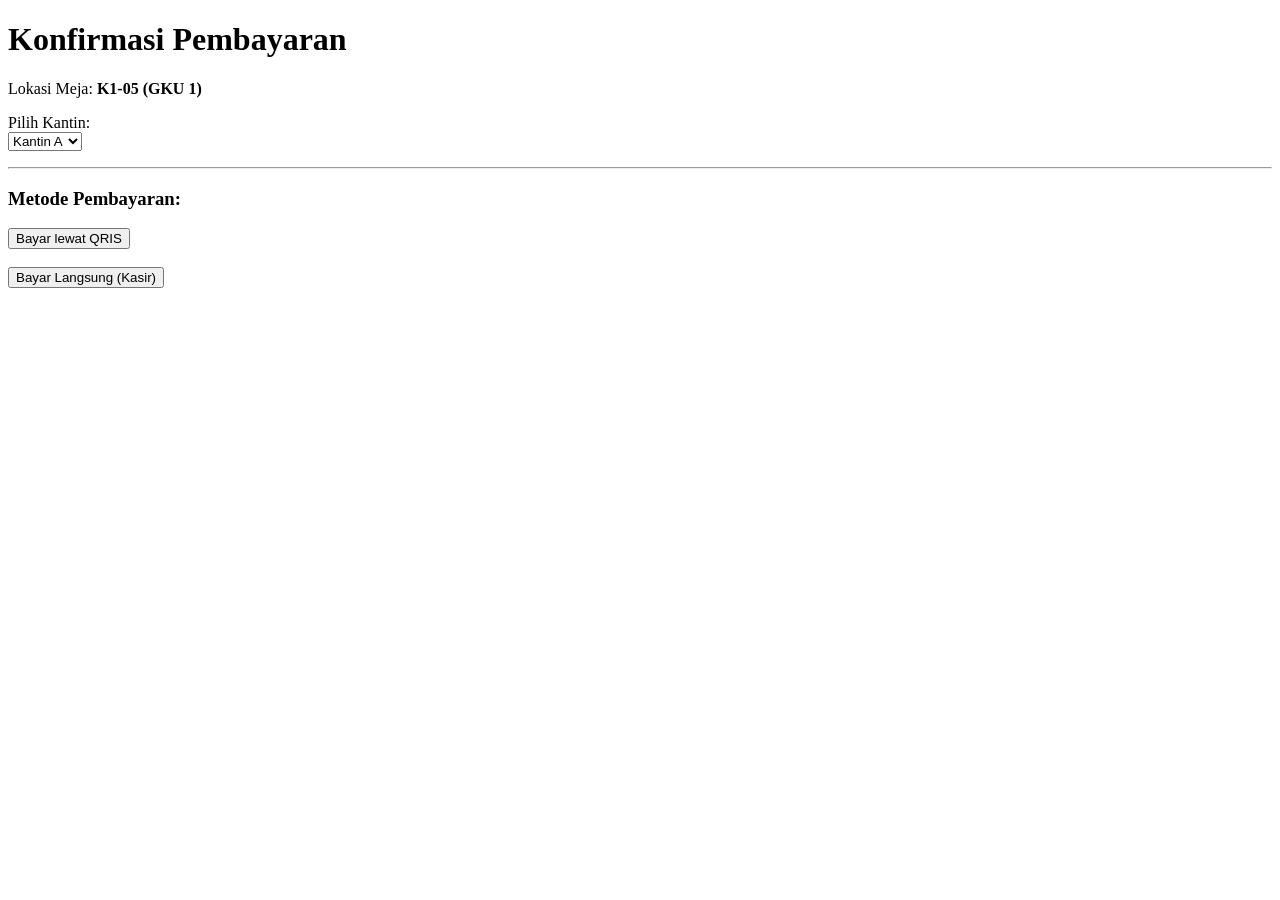
==== index.html @ cdce0821 "pembayaran html without qris pict" ====
<!DOCTYPE html>
<html>
<head>
    <title>Pembayaran Kantin - Meja K1-05</title>
</head>
<body>

    <h1>Konfirmasi Pembayaran</h1>
    <p>Lokasi Meja: <b>K1-05 (GKU 1)</b></p>
    
    <p>
        <label for="kantin">Pilih Kantin:</label><br>
        <select id="kantin">
            <option value="Kantin A">Kantin A</option>
            <option value="Kantin B">Kantin B</option>
            <option value="Kantin C">Kantin C</option>
        </select>
    </p>

    <hr>

    <h3>Metode Pembayaran:</h3>
    
    <button onclick="showQRIS()">Bayar lewat QRIS</button>
    <br><br>
    <button onclick="payDirect()">Bayar Langsung (Kasir)</button>

    <div id="qris-container" style="display:none; margin-top: 20px;">
        <p>Silakan Scan QRIS berikut:</p>
        <img src="qris.jpg" alt="QRIS Payment" width="200">
        <br><br>
        <button onclick="toDashboard()">Saya Sudah Bayar</button>
    </div>

    <script>
        function showQRIS() {
            document.getElementById('qris-container').style.display = 'block';
        }

        function payDirect() {
            const kantin = document.getElementById('kantin').value;
            alert("Silakan menuju kasir " + kantin + " untuk pembayaran tunai.");
            toDashboard();
        }

        function toDashboard() {
            const kantin = document.getElementById('kantin').value;
            console.log("Data dikirim: Meja K1-05 di " + kantin);
            window.location.href = "dashboard.html";
        }
    </script>

</body>
</html>
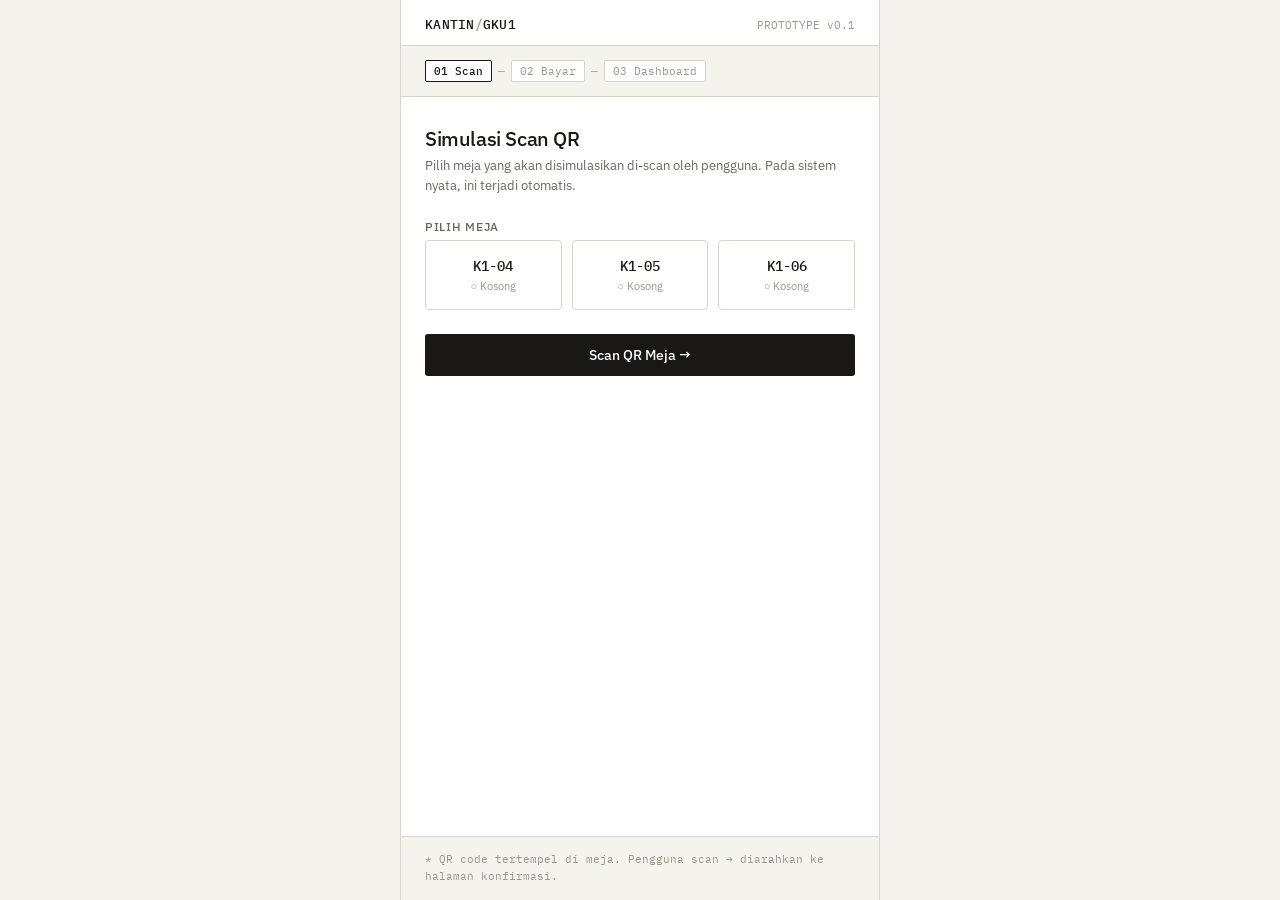
==== commit 796d8d85: "claude tolong buatin web anu apa" ====
--- a/index.html
+++ b/index.html
@@ -1,54 +1,756 @@
 <!DOCTYPE html>
-<html>
+<html lang="id">
 <head>
-    <title>Pembayaran Kantin - Meja K1-05</title>
+    <meta charset="UTF-8">
+    <meta name="viewport" content="width=device-width, initial-scale=1.0">
+    <title>Kantin GKU 1 — Prototype</title>
+    <style>
+        @import url('https://fonts.googleapis.com/css2?family=IBM+Plex+Mono:wght@400;500&family=IBM+Plex+Sans:wght@300;400;500&display=swap');
+
+        *, *::before, *::after { box-sizing: border-box; margin: 0; padding: 0; }
+
+        :root {
+            --bg: #F5F3EE;
+            --surface: #FFFFFF;
+            --border: #D9D5CC;
+            --border-dark: #B0AB9E;
+            --text-primary: #1A1814;
+            --text-secondary: #6B6560;
+            --text-muted: #9B958D;
+            --accent: #1A1814;
+            --green: #1D6A3A;
+            --green-bg: #E8F5EE;
+            --red: #8B1A1A;
+            --red-bg: #F5E8E8;
+            --blue: #1A3A6A;
+            --blue-bg: #E8EEFF;
+            --mono: 'IBM Plex Mono', monospace;
+            --sans: 'IBM Plex Sans', sans-serif;
+        }
+
+        body {
+            font-family: var(--sans);
+            background: var(--bg);
+            color: var(--text-primary);
+            min-height: 100vh;
+            padding: 0;
+        }
+
+        /* ── Layout ── */
+        .shell {
+            max-width: 480px;
+            margin: 0 auto;
+            min-height: 100vh;
+            background: var(--surface);
+            border-left: 1px solid var(--border);
+            border-right: 1px solid var(--border);
+            display: flex;
+            flex-direction: column;
+        }
+
+        /* ── Top bar ── */
+        .topbar {
+            padding: 16px 24px 12px;
+            border-bottom: 1px solid var(--border);
+            display: flex;
+            align-items: center;
+            justify-content: space-between;
+            position: sticky;
+            top: 0;
+            background: var(--surface);
+            z-index: 10;
+        }
+        .topbar-brand {
+            font-family: var(--mono);
+            font-size: 13px;
+            font-weight: 500;
+            letter-spacing: 0.02em;
+            color: var(--text-primary);
+        }
+        .topbar-brand span {
+            color: var(--text-muted);
+        }
+
+        /* ── Stepper ── */
+        .stepper {
+            display: flex;
+            align-items: center;
+            gap: 6px;
+            padding: 14px 24px;
+            border-bottom: 1px solid var(--border);
+            background: var(--bg);
+        }
+        .step {
+            font-family: var(--mono);
+            font-size: 11px;
+            color: var(--text-muted);
+            padding: 3px 8px;
+            border: 1px solid var(--border);
+            border-radius: 2px;
+            white-space: nowrap;
+            background: var(--surface);
+        }
+        .step.active {
+            color: var(--text-primary);
+            border-color: var(--text-primary);
+            font-weight: 500;
+        }
+        .step.done {
+            color: var(--green);
+            border-color: var(--green);
+        }
+        .step-sep {
+            font-family: var(--mono);
+            font-size: 11px;
+            color: var(--border-dark);
+        }
+
+        /* ── Page ── */
+        .page { display: none; flex: 1; }
+        .page.active { display: flex; flex-direction: column; }
+
+        .page-content {
+            padding: 28px 24px;
+            flex: 1;
+        }
+
+        .page-title {
+            font-weight: 500;
+            font-size: 20px;
+            letter-spacing: -0.02em;
+            margin-bottom: 4px;
+        }
+        .page-sub {
+            font-size: 13px;
+            color: var(--text-secondary);
+            margin-bottom: 24px;
+            line-height: 1.5;
+        }
+
+        /* ── Info strip ── */
+        .info-strip {
+            background: var(--bg);
+            border: 1px solid var(--border);
+            border-radius: 4px;
+            padding: 12px 14px;
+            margin-bottom: 20px;
+            display: flex;
+            align-items: center;
+            gap: 10px;
+        }
+        .info-strip-label {
+            font-family: var(--mono);
+            font-size: 11px;
+            color: var(--text-muted);
+            text-transform: uppercase;
+            letter-spacing: 0.08em;
+        }
+        .info-strip-value {
+            font-family: var(--mono);
+            font-size: 13px;
+            font-weight: 500;
+            color: var(--text-primary);
+        }
+
+        /* ── Form fields ── */
+        .field-group { margin-bottom: 20px; }
+        .field-label {
+            display: block;
+            font-size: 12px;
+            font-weight: 500;
+            color: var(--text-secondary);
+            letter-spacing: 0.06em;
+            text-transform: uppercase;
+            margin-bottom: 6px;
+        }
+        select {
+            width: 100%;
+            padding: 10px 12px;
+            font-family: var(--sans);
+            font-size: 14px;
+            color: var(--text-primary);
+            background: var(--surface);
+            border: 1px solid var(--border);
+            border-radius: 3px;
+            appearance: none;
+            -webkit-appearance: none;
+            background-image: url("data:image/svg+xml,%3Csvg width='10' height='6' viewBox='0 0 10 6' fill='none' xmlns='http://www.w3.org/2000/svg'%3E%3Cpath d='M1 1L5 5L9 1' stroke='%239B958D' stroke-width='1.5' stroke-linecap='round'/%3E%3C/svg%3E");
+            background-repeat: no-repeat;
+            background-position: right 12px center;
+            cursor: pointer;
+            transition: border-color 0.15s;
+        }
+        select:focus { outline: none; border-color: var(--text-primary); }
+
+        /* ── Section divider ── */
+        .section-divider {
+            display: flex;
+            align-items: center;
+            gap: 10px;
+            margin: 24px 0 20px;
+        }
+        .section-divider-line { flex: 1; height: 1px; background: var(--border); }
+        .section-divider-label {
+            font-family: var(--mono);
+            font-size: 11px;
+            color: var(--text-muted);
+            letter-spacing: 0.06em;
+        }
+
+        /* ── Buttons ── */
+        .btn {
+            display: inline-flex;
+            align-items: center;
+            gap: 8px;
+            padding: 11px 18px;
+            font-family: var(--sans);
+            font-size: 14px;
+            font-weight: 500;
+            border-radius: 3px;
+            cursor: pointer;
+            transition: all 0.12s;
+            border: 1px solid transparent;
+            text-decoration: none;
+        }
+        .btn-primary {
+            background: var(--text-primary);
+            color: #FFFFFF;
+            width: 100%;
+            justify-content: center;
+        }
+        .btn-primary:hover { background: #333; }
+        .btn-primary:active { transform: scale(0.99); }
+
+        .btn-outline {
+            background: transparent;
+            color: var(--text-primary);
+            border-color: var(--border);
+            width: 100%;
+            justify-content: center;
+        }
+        .btn-outline:hover { border-color: var(--text-primary); background: var(--bg); }
+
+        .btn-ghost {
+            background: transparent;
+            color: var(--text-secondary);
+            border: none;
+            padding: 8px 0;
+            font-size: 13px;
+        }
+        .btn-ghost:hover { color: var(--text-primary); }
+
+        .btn-group { display: flex; flex-direction: column; gap: 10px; }
+
+        /* ── QRIS block ── */
+        .qris-block {
+            border: 1px solid var(--border);
+            border-radius: 4px;
+            overflow: hidden;
+            margin-top: 20px;
+            animation: slideDown 0.2s ease;
+        }
+        @keyframes slideDown {
+            from { opacity: 0; transform: translateY(-8px); }
+            to   { opacity: 1; transform: translateY(0); }
+        }
+        .qris-header {
+            background: var(--bg);
+            padding: 10px 14px;
+            border-bottom: 1px solid var(--border);
+            font-family: var(--mono);
+            font-size: 11px;
+            color: var(--text-muted);
+            letter-spacing: 0.06em;
+            text-transform: uppercase;
+        }
+        .qris-body { padding: 20px; text-align: center; }
+        .qris-img {
+            width: 160px;
+            height: 160px;
+            background: var(--bg);
+            border: 1px solid var(--border);
+            border-radius: 4px;
+            margin: 0 auto 16px;
+            display: flex;
+            align-items: center;
+            justify-content: center;
+        }
+        .qris-img svg { opacity: 0.25; }
+        .qris-note {
+            font-size: 12px;
+            color: var(--text-muted);
+            margin-bottom: 16px;
+            line-height: 1.5;
+        }
+
+        /* ── Dashboard ── */
+        .stat-row {
+            display: grid;
+            grid-template-columns: 1fr 1fr;
+            gap: 10px;
+            margin-bottom: 24px;
+        }
+        .stat-box {
+            background: var(--bg);
+            border: 1px solid var(--border);
+            border-radius: 4px;
+            padding: 14px 16px;
+        }
+        .stat-box-label {
+            font-family: var(--mono);
+            font-size: 11px;
+            color: var(--text-muted);
+            letter-spacing: 0.06em;
+            text-transform: uppercase;
+            margin-bottom: 6px;
+        }
+        .stat-box-value {
+            font-family: var(--mono);
+            font-size: 26px;
+            font-weight: 500;
+            color: var(--text-primary);
+            line-height: 1;
+        }
+        .stat-box-value small {
+            font-size: 14px;
+            color: var(--text-muted);
+            font-weight: 400;
+        }
+
+        /* ── Table ── */
+        .meja-table {
+            width: 100%;
+            border: 1px solid var(--border);
+            border-radius: 4px;
+            border-collapse: separate;
+            border-spacing: 0;
+            overflow: hidden;
+            font-size: 13px;
+        }
+        .meja-table th {
+            background: var(--bg);
+            padding: 9px 12px;
+            text-align: left;
+            font-family: var(--mono);
+            font-size: 11px;
+            color: var(--text-muted);
+            letter-spacing: 0.05em;
+            text-transform: uppercase;
+            border-bottom: 1px solid var(--border);
+            font-weight: 500;
+        }
+        .meja-table td {
+            padding: 12px 12px;
+            border-bottom: 1px solid var(--border);
+            color: var(--text-primary);
+            vertical-align: middle;
+        }
+        .meja-table tr:last-child td { border-bottom: none; }
+        .meja-table tr.row-terisi { background: #FFFAF8; }
+
+        .badge {
+            display: inline-flex;
+            align-items: center;
+            gap: 5px;
+            font-family: var(--mono);
+            font-size: 11px;
+            font-weight: 500;
+            padding: 3px 8px;
+            border-radius: 2px;
+            letter-spacing: 0.04em;
+        }
+        .badge::before {
+            content: '';
+            width: 5px;
+            height: 5px;
+            border-radius: 50%;
+        }
+        .badge-terisi { background: var(--red-bg); color: var(--red); }
+        .badge-terisi::before { background: var(--red); }
+        .badge-kosong { background: var(--green-bg); color: var(--green); }
+        .badge-kosong::before { background: var(--green); }
+
+        .btn-selesai {
+            font-family: var(--mono);
+            font-size: 11px;
+            padding: 5px 10px;
+            background: transparent;
+            border: 1px solid var(--border);
+            border-radius: 2px;
+            cursor: pointer;
+            color: var(--text-secondary);
+            transition: all 0.12s;
+        }
+        .btn-selesai:hover { border-color: var(--text-primary); color: var(--text-primary); }
+
+        /* ── Toast ── */
+        .toast {
+            position: fixed;
+            bottom: 24px;
+            left: 50%;
+            transform: translateX(-50%) translateY(80px);
+            background: var(--text-primary);
+            color: #FFF;
+            font-size: 13px;
+            padding: 11px 18px;
+            border-radius: 4px;
+            white-space: nowrap;
+            transition: transform 0.25s cubic-bezier(0.34, 1.56, 0.64, 1);
+            z-index: 100;
+            max-width: 90vw;
+            white-space: normal;
+            text-align: center;
+        }
+        .toast.show { transform: translateX(-50%) translateY(0); }
+
+        /* ── Note footer ── */
+        .note-footer {
+            padding: 14px 24px;
+            border-top: 1px solid var(--border);
+            background: var(--bg);
+        }
+        .note-footer p {
+            font-size: 11px;
+            color: var(--text-muted);
+            line-height: 1.6;
+            font-family: var(--mono);
+        }
+
+        /* ── Scan page ── */
+        .meja-grid {
+            display: grid;
+            grid-template-columns: repeat(3, 1fr);
+            gap: 10px;
+            margin-bottom: 24px;
+        }
+        .meja-card {
+            border: 1px solid var(--border);
+            border-radius: 4px;
+            padding: 16px 12px;
+            text-align: center;
+            cursor: pointer;
+            transition: all 0.12s;
+            background: var(--surface);
+        }
+        .meja-card:hover { border-color: var(--text-primary); background: var(--bg); }
+        .meja-card.selected { border-color: var(--text-primary); border-width: 2px; background: var(--bg); }
+        .meja-card-id {
+            font-family: var(--mono);
+            font-size: 14px;
+            font-weight: 500;
+            color: var(--text-primary);
+            margin-bottom: 4px;
+        }
+        .meja-card-status {
+            font-size: 11px;
+            color: var(--text-muted);
+        }
+        .meja-card.occupied { background: #FFF8F8; border-color: #E8C8C8; }
+        .meja-card.occupied .meja-card-status { color: var(--red); }
+    </style>
 </head>
 <body>
 
-    <h1>Konfirmasi Pembayaran</h1>
-    <p>Lokasi Meja: <b>K1-05 (GKU 1)</b></p>
-    
-    <p>
-        <label for="kantin">Pilih Kantin:</label><br>
-        <select id="kantin">
-            <option value="Kantin A">Kantin A</option>
-            <option value="Kantin B">Kantin B</option>
-            <option value="Kantin C">Kantin C</option>
-        </select>
-    </p>
-
-    <hr>
-
-    <h3>Metode Pembayaran:</h3>
-    
-    <button onclick="showQRIS()">Bayar lewat QRIS</button>
-    <br><br>
-    <button onclick="payDirect()">Bayar Langsung (Kasir)</button>
-
-    <div id="qris-container" style="display:none; margin-top: 20px;">
-        <p>Silakan Scan QRIS berikut:</p>
-        <img src="qris.jpg" alt="QRIS Payment" width="200">
-        <br><br>
-        <button onclick="toDashboard()">Saya Sudah Bayar</button>
+<div class="shell">
+
+    <!-- Top Bar -->
+    <div class="topbar">
+        <div class="topbar-brand">KANTIN<span>/</span>GKU1</div>
+        <div style="font-family:var(--mono);font-size:11px;color:var(--text-muted);">PROTOTYPE v0.1</div>
     </div>
 
-    <script>
-        function showQRIS() {
-            document.getElementById('qris-container').style.display = 'block';
-        }
-
-        function payDirect() {
-            const kantin = document.getElementById('kantin').value;
-            alert("Silakan menuju kasir " + kantin + " untuk pembayaran tunai.");
-            toDashboard();
-        }
-
-        function toDashboard() {
-            const kantin = document.getElementById('kantin').value;
-            console.log("Data dikirim: Meja K1-05 di " + kantin);
-            window.location.href = "dashboard.html";
-        }
-    </script>
+    <!-- Stepper -->
+    <div class="stepper" id="stepper">
+        <span class="step active" id="step-1">01 Scan</span>
+        <span class="step-sep">—</span>
+        <span class="step" id="step-2">02 Bayar</span>
+        <span class="step-sep">—</span>
+        <span class="step" id="step-3">03 Dashboard</span>
+    </div>
+
+    <!-- ══════════════ PAGE 1: SCAN ══════════════ -->
+    <div class="page active" id="pg-scan">
+        <div class="page-content">
+            <div class="page-title">Simulasi Scan QR</div>
+            <div class="page-sub">Pilih meja yang akan disimulasikan di-scan oleh pengguna. Pada sistem nyata, ini terjadi otomatis.</div>
+
+            <label class="field-label">Pilih meja</label>
+            <div class="meja-grid" id="meja-grid"></div>
+
+            <div class="info-strip" id="scan-info" style="display:none;">
+                <div>
+                    <div class="info-strip-label">Meja dipilih</div>
+                    <div class="info-strip-value" id="scan-meja-label">—</div>
+                </div>
+            </div>
+
+            <div class="btn-group">
+                <button class="btn btn-primary" onclick="doScan()" id="btn-scan" disabled>
+                    Scan QR Meja →
+                </button>
+            </div>
+        </div>
+        <div class="note-footer">
+            <p>* QR code tertempel di meja. Pengguna scan → diarahkan ke halaman konfirmasi.</p>
+        </div>
+    </div>
+
+    <!-- ══════════════ PAGE 2: KONFIRMASI ══════════════ -->
+    <div class="page" id="pg-konfirmasi">
+        <div class="page-content">
+            <div class="page-title">Konfirmasi Pembayaran</div>
+            <div class="page-sub">Pilih kantin tujuan dan metode pembayaran.</div>
+
+            <div class="info-strip">
+                <div>
+                    <div class="info-strip-label">Lokasi Meja</div>
+                    <div class="info-strip-value" id="label-meja">K1-05 (GKU 1)</div>
+                </div>
+            </div>
+
+            <div class="field-group">
+                <label class="field-label" for="kantin">Pilih kantin</label>
+                <select id="kantin">
+                    <option value="Kantin A">Kantin A</option>
+                    <option value="Kantin B">Kantin B</option>
+                    <option value="Kantin C">Kantin C</option>
+                </select>
+            </div>
+
+            <div class="section-divider">
+                <div class="section-divider-line"></div>
+                <div class="section-divider-label">Metode Pembayaran</div>
+                <div class="section-divider-line"></div>
+            </div>
+
+            <div class="btn-group">
+                <button class="btn btn-primary" onclick="showQRIS()">Bayar lewat QRIS</button>
+                <button class="btn btn-outline" onclick="payDirect()">Bayar Langsung (Kasir)</button>
+            </div>
+
+            <!-- QRIS Block -->
+            <div class="qris-block" id="qris-container" style="display:none;">
+                <div class="qris-header">QRIS — Scan untuk bayar</div>
+                <div class="qris-body">
+                    <div class="qris-img">
+                        <!-- QR icon placeholder -->
+                        <svg width="64" height="64" viewBox="0 0 64 64" fill="none" xmlns="http://www.w3.org/2000/svg">
+                            <rect x="4" y="4" width="24" height="24" rx="2" stroke="#1A1814" stroke-width="3"/>
+                            <rect x="10" y="10" width="12" height="12" rx="1" fill="#1A1814"/>
+                            <rect x="36" y="4" width="24" height="24" rx="2" stroke="#1A1814" stroke-width="3"/>
+                            <rect x="42" y="10" width="12" height="12" rx="1" fill="#1A1814"/>
+                            <rect x="4" y="36" width="24" height="24" rx="2" stroke="#1A1814" stroke-width="3"/>
+                            <rect x="10" y="42" width="12" height="12" rx="1" fill="#1A1814"/>
+                            <rect x="36" y="36" width="5" height="5" fill="#1A1814"/>
+                            <rect x="43" y="36" width="5" height="5" fill="#1A1814"/>
+                            <rect x="50" y="36" width="5" height="5" fill="#1A1814"/>
+                            <rect x="36" y="43" width="5" height="5" fill="#1A1814"/>
+                            <rect x="50" y="43" width="5" height="5" fill="#1A1814"/>
+                            <rect x="36" y="50" width="5" height="5" fill="#1A1814"/>
+                            <rect x="43" y="50" width="12" height="5" fill="#1A1814"/>
+                        </svg>
+                    </div>
+                    <div class="qris-note">Scan kode QR menggunakan aplikasi dompet digital. Ganti <code>qris.png</code> dengan file asli.</div>
+                    <button class="btn btn-primary" onclick="toDashboard('QRIS')">Saya Sudah Bayar ✓</button>
+                </div>
+            </div>
+
+            <div style="margin-top:20px;">
+                <button class="btn btn-ghost" onclick="goTo('pg-scan', 0)">← Kembali</button>
+            </div>
+        </div>
+    </div>
+
+    <!-- ══════════════ PAGE 3: DASHBOARD ══════════════ -->
+    <div class="page" id="pg-dashboard">
+        <div class="page-content">
+            <div class="page-title">Monitoring Tempat Duduk</div>
+            <div class="page-sub">GKU 1 — Status meja real-time</div>
+
+            <div class="stat-row">
+                <div class="stat-box">
+                    <div class="stat-box-label">Terisi</div>
+                    <div class="stat-box-value" id="stat-terisi">0 <small>/ 3</small></div>
+                </div>
+                <div class="stat-box">
+                    <div class="stat-box-label">Kosong</div>
+                    <div class="stat-box-value" id="stat-kosong">3 <small>/ 3</small></div>
+                </div>
+            </div>
+
+            <table class="meja-table">
+                <thead>
+                    <tr>
+                        <th>Meja</th>
+                        <th>Kantin</th>
+                        <th>Status</th>
+                        <th>Aksi</th>
+                    </tr>
+                </thead>
+                <tbody id="tabel-meja"></tbody>
+            </table>
+        </div>
+
+        <div class="note-footer">
+            <p>* Tombol "Selesai" mensimulasikan geofencing: meja otomatis kosong jika HP terdeteksi &gt;5 menit di luar area.</p>
+            <br>
+            <button class="btn btn-ghost" style="font-size:12px;padding:0;" onclick="goTo('pg-scan', 0)">← Simulasi ulang</button>
+        </div>
+    </div>
+
+</div>
+
+<!-- Toast -->
+<div class="toast" id="toast"></div>
+
+<script>
+    /* ── State (simulasi "database" backend) ── */
+    const state = {
+        meja: {
+            'K1-04': { status: 'KOSONG', kantin: '-' },
+            'K1-05': { status: 'KOSONG', kantin: '-' },
+            'K1-06': { status: 'KOSONG', kantin: '-' }
+        },
+        selectedMeja: null,
+        maxCapacity: 3
+    };
+
+    /* ── Router ── */
+    function goTo(pageId, stepIdx) {
+        document.querySelectorAll('.page').forEach(p => p.classList.remove('active'));
+        document.getElementById(pageId).classList.add('active');
+        updateStepper(stepIdx);
+        window.scrollTo(0, 0);
+    }
+
+    function updateStepper(activeIdx) {
+        ['step-1','step-2','step-3'].forEach((id, i) => {
+            const el = document.getElementById(id);
+            el.className = 'step';
+            if (i < activeIdx) el.classList.add('done');
+            else if (i === activeIdx) el.classList.add('active');
+        });
+    }
+
+    /* ── Page 1: Scan ── */
+    function renderMejaGrid() {
+        const grid = document.getElementById('meja-grid');
+        grid.innerHTML = '';
+        Object.keys(state.meja).forEach(id => {
+            const m = state.meja[id];
+            const card = document.createElement('div');
+            card.className = 'meja-card' + (m.status === 'TERISI' ? ' occupied' : '');
+            card.id = 'card-' + id;
+            card.innerHTML = `
+                <div class="meja-card-id">${id}</div>
+                <div class="meja-card-status">${m.status === 'TERISI' ? '● TERISI' : '○ Kosong'}</div>
+            `;
+            if (m.status === 'KOSONG') {
+                card.onclick = () => selectMeja(id);
+            }
+            grid.appendChild(card);
+        });
+        if (state.selectedMeja) selectMeja(state.selectedMeja, false);
+    }
+
+    function selectMeja(id, update = true) {
+        document.querySelectorAll('.meja-card').forEach(c => c.classList.remove('selected'));
+        const card = document.getElementById('card-' + id);
+        if (card) card.classList.add('selected');
+        state.selectedMeja = id;
+        document.getElementById('scan-info').style.display = 'flex';
+        document.getElementById('scan-meja-label').textContent = id + ' (GKU 1)';
+        document.getElementById('btn-scan').disabled = false;
+    }
+
+    function doScan() {
+        if (!state.selectedMeja) return;
+        document.getElementById('label-meja').textContent = state.selectedMeja + ' (GKU 1)';
+        document.getElementById('qris-container').style.display = 'none';
+        goTo('pg-konfirmasi', 1);
+    }
+
+    /* ── Page 2: Konfirmasi ── */
+    function showQRIS() {
+        const qris = document.getElementById('qris-container');
+        qris.style.display = 'block';
+    }
+
+    function payDirect() {
+        const kantin = document.getElementById('kantin').value;
+        showToast('Silakan menuju kasir ' + kantin + ' untuk pembayaran tunai.');
+        setTimeout(() => toDashboard('Kasir Tunai'), 1200);
+    }
+
+    function toDashboard(method) {
+        const kantin = document.getElementById('kantin').value;
+        const meja = state.selectedMeja;
+
+        /* ── Simulasi POST /konfirmasi_bayar ── */
+        state.meja[meja].status = 'TERISI';
+        state.meja[meja].kantin = kantin;
+
+        renderDashboard();
+        goTo('pg-dashboard', 2);
+        showToast('Pembayaran via ' + method + ' berhasil. Meja ' + meja + ' kini TERISI.');
+    }
+
+    /* ── Page 3: Dashboard ── */
+    function renderDashboard() {
+        const total = Object.keys(state.meja).length;
+        const terisi = Object.values(state.meja).filter(m => m.status === 'TERISI').length;
+        document.getElementById('stat-terisi').innerHTML = terisi + ' <small>/ ' + total + '</small>';
+        document.getElementById('stat-kosong').innerHTML = (total - terisi) + ' <small>/ ' + total + '</small>';
+
+        const tbody = document.getElementById('tabel-meja');
+        tbody.innerHTML = '';
+        Object.keys(state.meja).forEach(id => {
+            const m = state.meja[id];
+            const isTerisi = m.status === 'TERISI';
+            const tr = document.createElement('tr');
+            if (isTerisi) tr.className = 'row-terisi';
+            tr.innerHTML = `
+                <td style="font-family:var(--mono);font-weight:500;">${id}</td>
+                <td style="color:var(--text-secondary);font-size:12px;">${m.kantin}</td>
+                <td>
+                    <span class="badge ${isTerisi ? 'badge-terisi' : 'badge-kosong'}">
+                        ${m.status}
+                    </span>
+                </td>
+                <td>
+                    ${isTerisi
+                        ? `<button class="btn-selesai" onclick="selesaiMeja('${id}')">Selesai</button>`
+                        : '<span style="color:var(--text-muted);font-size:12px;">—</span>'
+                    }
+                </td>
+            `;
+            tbody.appendChild(tr);
+        });
+    }
+
+    function selesaiMeja(id) {
+        /* ── Simulasi geofencing / pembayaran selesai ── */
+        state.meja[id].status = 'KOSONG';
+        state.meja[id].kantin = '-';
+        renderDashboard();
+        renderMejaGrid();
+        showToast('Meja ' + id + ' kini kosong (geofencing aktif).');
+    }
+
+    /* ── Toast ── */
+    let toastTimer;
+    function showToast(msg) {
+        const el = document.getElementById('toast');
+        el.textContent = msg;
+        el.classList.add('show');
+        clearTimeout(toastTimer);
+        toastTimer = setTimeout(() => el.classList.remove('show'), 3000);
+    }
+
+    /* ── Init ── */
+    renderMejaGrid();
+    renderDashboard();
+</script>
 
 </body>
 </html>
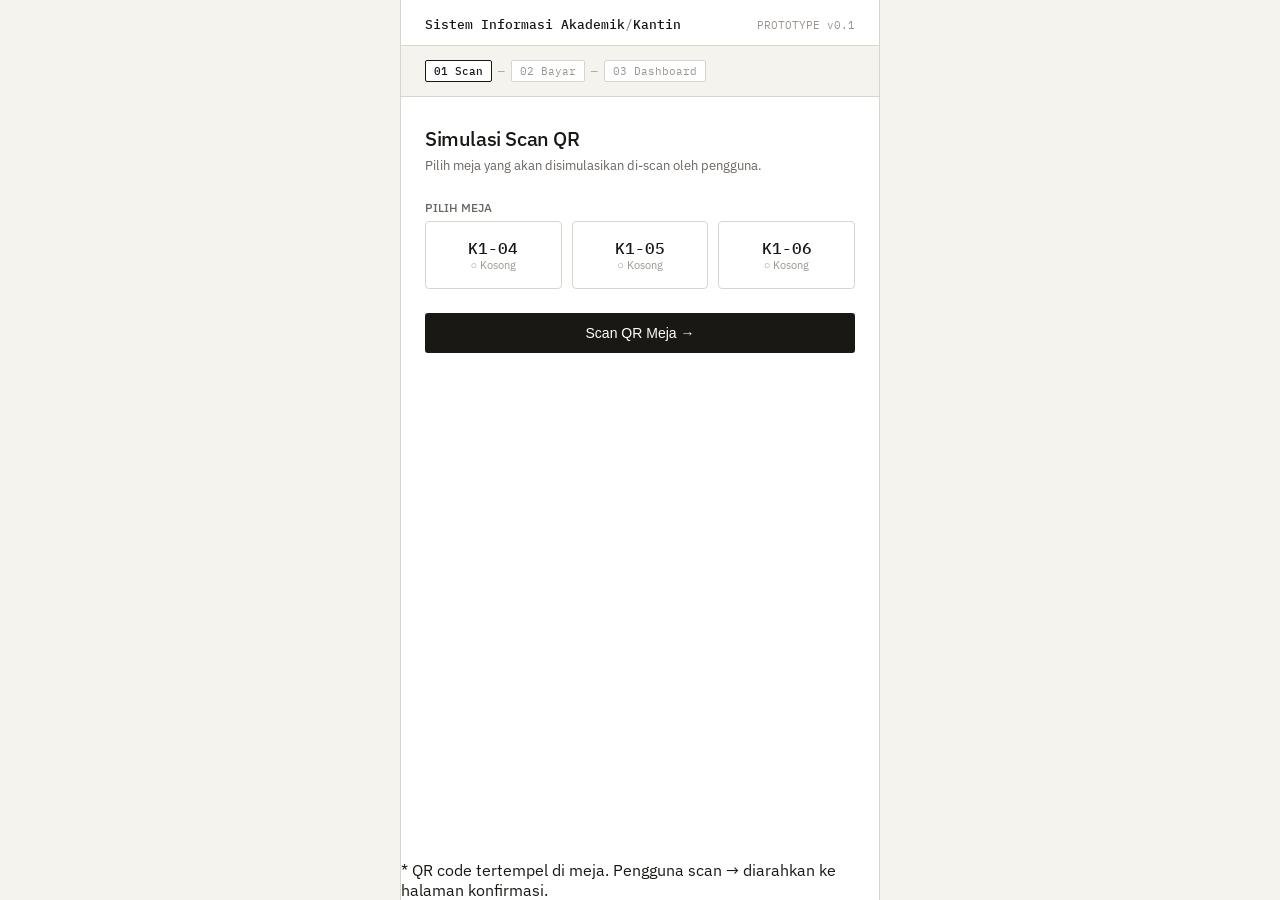
==== commit cc7f8592: "tolong lempar aja ke LLM yah, deadline-nya woi, kapansi fokus kuliahnya" ====
--- a/index.html
+++ b/index.html
@@ -3,463 +3,17 @@
 <head>
     <meta charset="UTF-8">
     <meta name="viewport" content="width=device-width, initial-scale=1.0">
-    <title>Kantin GKU 1 — Prototype</title>
-    <style>
-        @import url('https://fonts.googleapis.com/css2?family=IBM+Plex+Mono:wght@400;500&family=IBM+Plex+Sans:wght@300;400;500&display=swap');
-
-        *, *::before, *::after { box-sizing: border-box; margin: 0; padding: 0; }
-
-        :root {
-            --bg: #F5F3EE;
-            --surface: #FFFFFF;
-            --border: #D9D5CC;
-            --border-dark: #B0AB9E;
-            --text-primary: #1A1814;
-            --text-secondary: #6B6560;
-            --text-muted: #9B958D;
-            --accent: #1A1814;
-            --green: #1D6A3A;
-            --green-bg: #E8F5EE;
-            --red: #8B1A1A;
-            --red-bg: #F5E8E8;
-            --blue: #1A3A6A;
-            --blue-bg: #E8EEFF;
-            --mono: 'IBM Plex Mono', monospace;
-            --sans: 'IBM Plex Sans', sans-serif;
-        }
-
-        body {
-            font-family: var(--sans);
-            background: var(--bg);
-            color: var(--text-primary);
-            min-height: 100vh;
-            padding: 0;
-        }
-
-        /* ── Layout ── */
-        .shell {
-            max-width: 480px;
-            margin: 0 auto;
-            min-height: 100vh;
-            background: var(--surface);
-            border-left: 1px solid var(--border);
-            border-right: 1px solid var(--border);
-            display: flex;
-            flex-direction: column;
-        }
-
-        /* ── Top bar ── */
-        .topbar {
-            padding: 16px 24px 12px;
-            border-bottom: 1px solid var(--border);
-            display: flex;
-            align-items: center;
-            justify-content: space-between;
-            position: sticky;
-            top: 0;
-            background: var(--surface);
-            z-index: 10;
-        }
-        .topbar-brand {
-            font-family: var(--mono);
-            font-size: 13px;
-            font-weight: 500;
-            letter-spacing: 0.02em;
-            color: var(--text-primary);
-        }
-        .topbar-brand span {
-            color: var(--text-muted);
-        }
-
-        /* ── Stepper ── */
-        .stepper {
-            display: flex;
-            align-items: center;
-            gap: 6px;
-            padding: 14px 24px;
-            border-bottom: 1px solid var(--border);
-            background: var(--bg);
-        }
-        .step {
-            font-family: var(--mono);
-            font-size: 11px;
-            color: var(--text-muted);
-            padding: 3px 8px;
-            border: 1px solid var(--border);
-            border-radius: 2px;
-            white-space: nowrap;
-            background: var(--surface);
-        }
-        .step.active {
-            color: var(--text-primary);
-            border-color: var(--text-primary);
-            font-weight: 500;
-        }
-        .step.done {
-            color: var(--green);
-            border-color: var(--green);
-        }
-        .step-sep {
-            font-family: var(--mono);
-            font-size: 11px;
-            color: var(--border-dark);
-        }
-
-        /* ── Page ── */
-        .page { display: none; flex: 1; }
-        .page.active { display: flex; flex-direction: column; }
-
-        .page-content {
-            padding: 28px 24px;
-            flex: 1;
-        }
-
-        .page-title {
-            font-weight: 500;
-            font-size: 20px;
-            letter-spacing: -0.02em;
-            margin-bottom: 4px;
-        }
-        .page-sub {
-            font-size: 13px;
-            color: var(--text-secondary);
-            margin-bottom: 24px;
-            line-height: 1.5;
-        }
-
-        /* ── Info strip ── */
-        .info-strip {
-            background: var(--bg);
-            border: 1px solid var(--border);
-            border-radius: 4px;
-            padding: 12px 14px;
-            margin-bottom: 20px;
-            display: flex;
-            align-items: center;
-            gap: 10px;
-        }
-        .info-strip-label {
-            font-family: var(--mono);
-            font-size: 11px;
-            color: var(--text-muted);
-            text-transform: uppercase;
-            letter-spacing: 0.08em;
-        }
-        .info-strip-value {
-            font-family: var(--mono);
-            font-size: 13px;
-            font-weight: 500;
-            color: var(--text-primary);
-        }
-
-        /* ── Form fields ── */
-        .field-group { margin-bottom: 20px; }
-        .field-label {
-            display: block;
-            font-size: 12px;
-            font-weight: 500;
-            color: var(--text-secondary);
-            letter-spacing: 0.06em;
-            text-transform: uppercase;
-            margin-bottom: 6px;
-        }
-        select {
-            width: 100%;
-            padding: 10px 12px;
-            font-family: var(--sans);
-            font-size: 14px;
-            color: var(--text-primary);
-            background: var(--surface);
-            border: 1px solid var(--border);
-            border-radius: 3px;
-            appearance: none;
-            -webkit-appearance: none;
-            background-image: url("data:image/svg+xml,%3Csvg width='10' height='6' viewBox='0 0 10 6' fill='none' xmlns='http://www.w3.org/2000/svg'%3E%3Cpath d='M1 1L5 5L9 1' stroke='%239B958D' stroke-width='1.5' stroke-linecap='round'/%3E%3C/svg%3E");
-            background-repeat: no-repeat;
-            background-position: right 12px center;
-            cursor: pointer;
-            transition: border-color 0.15s;
-        }
-        select:focus { outline: none; border-color: var(--text-primary); }
-
-        /* ── Section divider ── */
-        .section-divider {
-            display: flex;
-            align-items: center;
-            gap: 10px;
-            margin: 24px 0 20px;
-        }
-        .section-divider-line { flex: 1; height: 1px; background: var(--border); }
-        .section-divider-label {
-            font-family: var(--mono);
-            font-size: 11px;
-            color: var(--text-muted);
-            letter-spacing: 0.06em;
-        }
-
-        /* ── Buttons ── */
-        .btn {
-            display: inline-flex;
-            align-items: center;
-            gap: 8px;
-            padding: 11px 18px;
-            font-family: var(--sans);
-            font-size: 14px;
-            font-weight: 500;
-            border-radius: 3px;
-            cursor: pointer;
-            transition: all 0.12s;
-            border: 1px solid transparent;
-            text-decoration: none;
-        }
-        .btn-primary {
-            background: var(--text-primary);
-            color: #FFFFFF;
-            width: 100%;
-            justify-content: center;
-        }
-        .btn-primary:hover { background: #333; }
-        .btn-primary:active { transform: scale(0.99); }
-
-        .btn-outline {
-            background: transparent;
-            color: var(--text-primary);
-            border-color: var(--border);
-            width: 100%;
-            justify-content: center;
-        }
-        .btn-outline:hover { border-color: var(--text-primary); background: var(--bg); }
-
-        .btn-ghost {
-            background: transparent;
-            color: var(--text-secondary);
-            border: none;
-            padding: 8px 0;
-            font-size: 13px;
-        }
-        .btn-ghost:hover { color: var(--text-primary); }
-
-        .btn-group { display: flex; flex-direction: column; gap: 10px; }
-
-        /* ── QRIS block ── */
-        .qris-block {
-            border: 1px solid var(--border);
-            border-radius: 4px;
-            overflow: hidden;
-            margin-top: 20px;
-            animation: slideDown 0.2s ease;
-        }
-        @keyframes slideDown {
-            from { opacity: 0; transform: translateY(-8px); }
-            to   { opacity: 1; transform: translateY(0); }
-        }
-        .qris-header {
-            background: var(--bg);
-            padding: 10px 14px;
-            border-bottom: 1px solid var(--border);
-            font-family: var(--mono);
-            font-size: 11px;
-            color: var(--text-muted);
-            letter-spacing: 0.06em;
-            text-transform: uppercase;
-        }
-        .qris-body { padding: 20px; text-align: center; }
-        .qris-img {
-            width: 160px;
-            height: 160px;
-            background: var(--bg);
-            border: 1px solid var(--border);
-            border-radius: 4px;
-            margin: 0 auto 16px;
-            display: flex;
-            align-items: center;
-            justify-content: center;
-        }
-        .qris-img svg { opacity: 0.25; }
-        .qris-note {
-            font-size: 12px;
-            color: var(--text-muted);
-            margin-bottom: 16px;
-            line-height: 1.5;
-        }
-
-        /* ── Dashboard ── */
-        .stat-row {
-            display: grid;
-            grid-template-columns: 1fr 1fr;
-            gap: 10px;
-            margin-bottom: 24px;
-        }
-        .stat-box {
-            background: var(--bg);
-            border: 1px solid var(--border);
-            border-radius: 4px;
-            padding: 14px 16px;
-        }
-        .stat-box-label {
-            font-family: var(--mono);
-            font-size: 11px;
-            color: var(--text-muted);
-            letter-spacing: 0.06em;
-            text-transform: uppercase;
-            margin-bottom: 6px;
-        }
-        .stat-box-value {
-            font-family: var(--mono);
-            font-size: 26px;
-            font-weight: 500;
-            color: var(--text-primary);
-            line-height: 1;
-        }
-        .stat-box-value small {
-            font-size: 14px;
-            color: var(--text-muted);
-            font-weight: 400;
-        }
-
-        /* ── Table ── */
-        .meja-table {
-            width: 100%;
-            border: 1px solid var(--border);
-            border-radius: 4px;
-            border-collapse: separate;
-            border-spacing: 0;
-            overflow: hidden;
-            font-size: 13px;
-        }
-        .meja-table th {
-            background: var(--bg);
-            padding: 9px 12px;
-            text-align: left;
-            font-family: var(--mono);
-            font-size: 11px;
-            color: var(--text-muted);
-            letter-spacing: 0.05em;
-            text-transform: uppercase;
-            border-bottom: 1px solid var(--border);
-            font-weight: 500;
-        }
-        .meja-table td {
-            padding: 12px 12px;
-            border-bottom: 1px solid var(--border);
-            color: var(--text-primary);
-            vertical-align: middle;
-        }
-        .meja-table tr:last-child td { border-bottom: none; }
-        .meja-table tr.row-terisi { background: #FFFAF8; }
-
-        .badge {
-            display: inline-flex;
-            align-items: center;
-            gap: 5px;
-            font-family: var(--mono);
-            font-size: 11px;
-            font-weight: 500;
-            padding: 3px 8px;
-            border-radius: 2px;
-            letter-spacing: 0.04em;
-        }
-        .badge::before {
-            content: '';
-            width: 5px;
-            height: 5px;
-            border-radius: 50%;
-        }
-        .badge-terisi { background: var(--red-bg); color: var(--red); }
-        .badge-terisi::before { background: var(--red); }
-        .badge-kosong { background: var(--green-bg); color: var(--green); }
-        .badge-kosong::before { background: var(--green); }
-
-        .btn-selesai {
-            font-family: var(--mono);
-            font-size: 11px;
-            padding: 5px 10px;
-            background: transparent;
-            border: 1px solid var(--border);
-            border-radius: 2px;
-            cursor: pointer;
-            color: var(--text-secondary);
-            transition: all 0.12s;
-        }
-        .btn-selesai:hover { border-color: var(--text-primary); color: var(--text-primary); }
-
-        /* ── Toast ── */
-        .toast {
-            position: fixed;
-            bottom: 24px;
-            left: 50%;
-            transform: translateX(-50%) translateY(80px);
-            background: var(--text-primary);
-            color: #FFF;
-            font-size: 13px;
-            padding: 11px 18px;
-            border-radius: 4px;
-            white-space: nowrap;
-            transition: transform 0.25s cubic-bezier(0.34, 1.56, 0.64, 1);
-            z-index: 100;
-            max-width: 90vw;
-            white-space: normal;
-            text-align: center;
-        }
-        .toast.show { transform: translateX(-50%) translateY(0); }
-
-        /* ── Note footer ── */
-        .note-footer {
-            padding: 14px 24px;
-            border-top: 1px solid var(--border);
-            background: var(--bg);
-        }
-        .note-footer p {
-            font-size: 11px;
-            color: var(--text-muted);
-            line-height: 1.6;
-            font-family: var(--mono);
-        }
-
-        /* ── Scan page ── */
-        .meja-grid {
-            display: grid;
-            grid-template-columns: repeat(3, 1fr);
-            gap: 10px;
-            margin-bottom: 24px;
-        }
-        .meja-card {
-            border: 1px solid var(--border);
-            border-radius: 4px;
-            padding: 16px 12px;
-            text-align: center;
-            cursor: pointer;
-            transition: all 0.12s;
-            background: var(--surface);
-        }
-        .meja-card:hover { border-color: var(--text-primary); background: var(--bg); }
-        .meja-card.selected { border-color: var(--text-primary); border-width: 2px; background: var(--bg); }
-        .meja-card-id {
-            font-family: var(--mono);
-            font-size: 14px;
-            font-weight: 500;
-            color: var(--text-primary);
-            margin-bottom: 4px;
-        }
-        .meja-card-status {
-            font-size: 11px;
-            color: var(--text-muted);
-        }
-        .meja-card.occupied { background: #FFF8F8; border-color: #E8C8C8; }
-        .meja-card.occupied .meja-card-status { color: var(--red); }
-    </style>
+    <title>Six ITB</title>
+    <link rel="stylesheet" href="style.css">
 </head>
 <body>
 
 <div class="shell">
-
-    <!-- Top Bar -->
     <div class="topbar">
-        <div class="topbar-brand">KANTIN<span>/</span>GKU1</div>
+        <div class="topbar-brand">Sistem Informasi Akademik<span>/</span>Kantin</div>
         <div style="font-family:var(--mono);font-size:11px;color:var(--text-muted);">PROTOTYPE v0.1</div>
     </div>
 
-    <!-- Stepper -->
     <div class="stepper" id="stepper">
         <span class="step active" id="step-1">01 Scan</span>
         <span class="step-sep">—</span>
@@ -468,11 +22,10 @@
         <span class="step" id="step-3">03 Dashboard</span>
     </div>
 
-    <!-- ══════════════ PAGE 1: SCAN ══════════════ -->
     <div class="page active" id="pg-scan">
         <div class="page-content">
             <div class="page-title">Simulasi Scan QR</div>
-            <div class="page-sub">Pilih meja yang akan disimulasikan di-scan oleh pengguna. Pada sistem nyata, ini terjadi otomatis.</div>
+            <div class="page-sub">Pilih meja yang akan disimulasikan di-scan oleh pengguna.</div>
 
             <label class="field-label">Pilih meja</label>
             <div class="meja-grid" id="meja-grid"></div>
@@ -495,7 +48,6 @@
         </div>
     </div>
 
-    <!-- ══════════════ PAGE 2: KONFIRMASI ══════════════ -->
     <div class="page" id="pg-konfirmasi">
         <div class="page-content">
             <div class="page-title">Konfirmasi Pembayaran</div>
@@ -528,29 +80,13 @@
                 <button class="btn btn-outline" onclick="payDirect()">Bayar Langsung (Kasir)</button>
             </div>
 
-            <!-- QRIS Block -->
             <div class="qris-block" id="qris-container" style="display:none;">
                 <div class="qris-header">QRIS — Scan untuk bayar</div>
                 <div class="qris-body">
                     <div class="qris-img">
-                        <!-- QR icon placeholder -->
-                        <svg width="64" height="64" viewBox="0 0 64 64" fill="none" xmlns="http://www.w3.org/2000/svg">
-                            <rect x="4" y="4" width="24" height="24" rx="2" stroke="#1A1814" stroke-width="3"/>
-                            <rect x="10" y="10" width="12" height="12" rx="1" fill="#1A1814"/>
-                            <rect x="36" y="4" width="24" height="24" rx="2" stroke="#1A1814" stroke-width="3"/>
-                            <rect x="42" y="10" width="12" height="12" rx="1" fill="#1A1814"/>
-                            <rect x="4" y="36" width="24" height="24" rx="2" stroke="#1A1814" stroke-width="3"/>
-                            <rect x="10" y="42" width="12" height="12" rx="1" fill="#1A1814"/>
-                            <rect x="36" y="36" width="5" height="5" fill="#1A1814"/>
-                            <rect x="43" y="36" width="5" height="5" fill="#1A1814"/>
-                            <rect x="50" y="36" width="5" height="5" fill="#1A1814"/>
-                            <rect x="36" y="43" width="5" height="5" fill="#1A1814"/>
-                            <rect x="50" y="43" width="5" height="5" fill="#1A1814"/>
-                            <rect x="36" y="50" width="5" height="5" fill="#1A1814"/>
-                            <rect x="43" y="50" width="12" height="5" fill="#1A1814"/>
-                        </svg>
+                        <img src="qris.png" alt="QRIS Code" style="width: 100%; height: 100%; object-fit: contain;">
                     </div>
-                    <div class="qris-note">Scan kode QR menggunakan aplikasi dompet digital. Ganti <code>qris.png</code> dengan file asli.</div>
+                    <div class="qris-note">Scan kode QR menggunakan aplikasi dompet digital.</div>
                     <button class="btn btn-primary" onclick="toDashboard('QRIS')">Saya Sudah Bayar ✓</button>
                 </div>
             </div>
@@ -561,7 +97,6 @@
         </div>
     </div>
 
-    <!-- ══════════════ PAGE 3: DASHBOARD ══════════════ -->
     <div class="page" id="pg-dashboard">
         <div class="page-content">
             <div class="page-title">Monitoring Tempat Duduk</div>
@@ -592,165 +127,16 @@
         </div>
 
         <div class="note-footer">
-            <p>* Tombol "Selesai" mensimulasikan geofencing: meja otomatis kosong jika HP terdeteksi &gt;5 menit di luar area.</p>
+            <p>* Tombol "Selesai" mensimulasikan geofencing.</p>
             <br>
             <button class="btn btn-ghost" style="font-size:12px;padding:0;" onclick="goTo('pg-scan', 0)">← Simulasi ulang</button>
         </div>
     </div>
-
 </div>
 
-<!-- Toast -->
 <div class="toast" id="toast"></div>
 
-<script>
-    /* ── State (simulasi "database" backend) ── */
-    const state = {
-        meja: {
-            'K1-04': { status: 'KOSONG', kantin: '-' },
-            'K1-05': { status: 'KOSONG', kantin: '-' },
-            'K1-06': { status: 'KOSONG', kantin: '-' }
-        },
-        selectedMeja: null,
-        maxCapacity: 3
-    };
-
-    /* ── Router ── */
-    function goTo(pageId, stepIdx) {
-        document.querySelectorAll('.page').forEach(p => p.classList.remove('active'));
-        document.getElementById(pageId).classList.add('active');
-        updateStepper(stepIdx);
-        window.scrollTo(0, 0);
-    }
-
-    function updateStepper(activeIdx) {
-        ['step-1','step-2','step-3'].forEach((id, i) => {
-            const el = document.getElementById(id);
-            el.className = 'step';
-            if (i < activeIdx) el.classList.add('done');
-            else if (i === activeIdx) el.classList.add('active');
-        });
-    }
-
-    /* ── Page 1: Scan ── */
-    function renderMejaGrid() {
-        const grid = document.getElementById('meja-grid');
-        grid.innerHTML = '';
-        Object.keys(state.meja).forEach(id => {
-            const m = state.meja[id];
-            const card = document.createElement('div');
-            card.className = 'meja-card' + (m.status === 'TERISI' ? ' occupied' : '');
-            card.id = 'card-' + id;
-            card.innerHTML = `
-                <div class="meja-card-id">${id}</div>
-                <div class="meja-card-status">${m.status === 'TERISI' ? '● TERISI' : '○ Kosong'}</div>
-            `;
-            if (m.status === 'KOSONG') {
-                card.onclick = () => selectMeja(id);
-            }
-            grid.appendChild(card);
-        });
-        if (state.selectedMeja) selectMeja(state.selectedMeja, false);
-    }
-
-    function selectMeja(id, update = true) {
-        document.querySelectorAll('.meja-card').forEach(c => c.classList.remove('selected'));
-        const card = document.getElementById('card-' + id);
-        if (card) card.classList.add('selected');
-        state.selectedMeja = id;
-        document.getElementById('scan-info').style.display = 'flex';
-        document.getElementById('scan-meja-label').textContent = id + ' (GKU 1)';
-        document.getElementById('btn-scan').disabled = false;
-    }
-
-    function doScan() {
-        if (!state.selectedMeja) return;
-        document.getElementById('label-meja').textContent = state.selectedMeja + ' (GKU 1)';
-        document.getElementById('qris-container').style.display = 'none';
-        goTo('pg-konfirmasi', 1);
-    }
-
-    /* ── Page 2: Konfirmasi ── */
-    function showQRIS() {
-        const qris = document.getElementById('qris-container');
-        qris.style.display = 'block';
-    }
-
-    function payDirect() {
-        const kantin = document.getElementById('kantin').value;
-        showToast('Silakan menuju kasir ' + kantin + ' untuk pembayaran tunai.');
-        setTimeout(() => toDashboard('Kasir Tunai'), 1200);
-    }
-
-    function toDashboard(method) {
-        const kantin = document.getElementById('kantin').value;
-        const meja = state.selectedMeja;
-
-        /* ── Simulasi POST /konfirmasi_bayar ── */
-        state.meja[meja].status = 'TERISI';
-        state.meja[meja].kantin = kantin;
-
-        renderDashboard();
-        goTo('pg-dashboard', 2);
-        showToast('Pembayaran via ' + method + ' berhasil. Meja ' + meja + ' kini TERISI.');
-    }
-
-    /* ── Page 3: Dashboard ── */
-    function renderDashboard() {
-        const total = Object.keys(state.meja).length;
-        const terisi = Object.values(state.meja).filter(m => m.status === 'TERISI').length;
-        document.getElementById('stat-terisi').innerHTML = terisi + ' <small>/ ' + total + '</small>';
-        document.getElementById('stat-kosong').innerHTML = (total - terisi) + ' <small>/ ' + total + '</small>';
-
-        const tbody = document.getElementById('tabel-meja');
-        tbody.innerHTML = '';
-        Object.keys(state.meja).forEach(id => {
-            const m = state.meja[id];
-            const isTerisi = m.status === 'TERISI';
-            const tr = document.createElement('tr');
-            if (isTerisi) tr.className = 'row-terisi';
-            tr.innerHTML = `
-                <td style="font-family:var(--mono);font-weight:500;">${id}</td>
-                <td style="color:var(--text-secondary);font-size:12px;">${m.kantin}</td>
-                <td>
-                    <span class="badge ${isTerisi ? 'badge-terisi' : 'badge-kosong'}">
-                        ${m.status}
-                    </span>
-                </td>
-                <td>
-                    ${isTerisi
-                        ? `<button class="btn-selesai" onclick="selesaiMeja('${id}')">Selesai</button>`
-                        : '<span style="color:var(--text-muted);font-size:12px;">—</span>'
-                    }
-                </td>
-            `;
-            tbody.appendChild(tr);
-        });
-    }
-
-    function selesaiMeja(id) {
-        /* ── Simulasi geofencing / pembayaran selesai ── */
-        state.meja[id].status = 'KOSONG';
-        state.meja[id].kantin = '-';
-        renderDashboard();
-        renderMejaGrid();
-        showToast('Meja ' + id + ' kini kosong (geofencing aktif).');
-    }
-
-    /* ── Toast ── */
-    let toastTimer;
-    function showToast(msg) {
-        const el = document.getElementById('toast');
-        el.textContent = msg;
-        el.classList.add('show');
-        clearTimeout(toastTimer);
-        toastTimer = setTimeout(() => el.classList.remove('show'), 3000);
-    }
-
-    /* ── Init ── */
-    renderMejaGrid();
-    renderDashboard();
-</script>
+<script src="script.js"></script>
 
 </body>
 </html>
--- a/style.css
+++ b/style.css
@@ -0,0 +1,253 @@
+@import url('https://fonts.googleapis.com/css2?family=IBM+Plex+Mono:wght@400;500&family=IBM+Plex+Sans:wght@300;400;500&display=swap');
+
+*, *::before, *::after { box-sizing: border-box; margin: 0; padding: 0; }
+
+:root {
+    --bg: #F5F3EE;
+    --surface: #FFFFFF;
+    --border: #D9D5CC;
+    --border-dark: #B0AB9E;
+    --text-primary: #1A1814;
+    --text-secondary: #6B6560;
+    --text-muted: #9B958D;
+    --accent: #1A1814;
+    --green: #1D6A3A;
+    --green-bg: #E8F5EE;
+    --red: #8B1A1A;
+    --red-bg: #F5E8E8;
+    --blue: #1A3A6A;
+    --blue-bg: #E8EEFF;
+    --mono: 'IBM Plex Mono', monospace;
+    --sans: 'IBM Plex Sans', sans-serif;
+}
+
+body {
+    font-family: var(--sans);
+    background: var(--bg);
+    color: var(--text-primary);
+    min-height: 100vh;
+}
+
+.shell {
+    max-width: 480px;
+    margin: 0 auto;
+    min-height: 100vh;
+    background: var(--surface);
+    border-left: 1px solid var(--border);
+    border-right: 1px solid var(--border);
+    display: flex;
+    flex-direction: column;
+}
+
+.topbar {
+    padding: 16px 24px 12px;
+    border-bottom: 1px solid var(--border);
+    display: flex;
+    align-items: center;
+    justify-content: space-between;
+    position: sticky;
+    top: 0;
+    background: var(--surface);
+    z-index: 10;
+}
+
+.topbar-brand {
+    font-family: var(--mono);
+    font-size: 13px;
+    font-weight: 500;
+    color: var(--text-primary);
+}
+
+.topbar-brand span { color: var(--text-muted); }
+
+.stepper {
+    display: flex;
+    align-items: center;
+    gap: 6px;
+    padding: 14px 24px;
+    border-bottom: 1px solid var(--border);
+    background: var(--bg);
+}
+
+.step {
+    font-family: var(--mono);
+    font-size: 11px;
+    color: var(--text-muted);
+    padding: 3px 8px;
+    border: 1px solid var(--border);
+    border-radius: 2px;
+    background: var(--surface);
+}
+
+.step.active {
+    color: var(--text-primary);
+    border-color: var(--text-primary);
+    font-weight: 500;
+}
+
+.step.done {
+    color: var(--green);
+    border-color: var(--green);
+}
+
+.step-sep {
+    font-family: var(--mono);
+    font-size: 11px;
+    color: var(--border-dark);
+}
+
+.page { display: none; flex: 1; }
+.page.active { display: flex; flex-direction: column; }
+
+.page-content { padding: 28px 24px; flex: 1; }
+
+.page-title {
+    font-weight: 500;
+    font-size: 20px;
+    letter-spacing: -0.02em;
+    margin-bottom: 4px;
+}
+
+.page-sub {
+    font-size: 13px;
+    color: var(--text-secondary);
+    margin-bottom: 24px;
+    line-height: 1.5;
+}
+
+.info-strip {
+    background: var(--bg);
+    border: 1px solid var(--border);
+    border-radius: 4px;
+    padding: 12px 14px;
+    margin-bottom: 20px;
+    display: flex;
+    align-items: center;
+    gap: 10px;
+}
+
+.info-strip-label {
+    font-family: var(--mono);
+    font-size: 11px;
+    color: var(--text-muted);
+    text-transform: uppercase;
+}
+
+.info-strip-value {
+    font-family: var(--mono);
+    font-size: 13px;
+    font-weight: 500;
+}
+
+.field-group { margin-bottom: 20px; }
+.field-label {
+    display: block;
+    font-size: 12px;
+    font-weight: 500;
+    color: var(--text-secondary);
+    text-transform: uppercase;
+    margin-bottom: 6px;
+}
+
+select {
+    width: 100%;
+    padding: 10px 12px;
+    font-size: 14px;
+    border: 1px solid var(--border);
+    border-radius: 3px;
+    appearance: none;
+    background-image: url("data:image/svg+xml,%3Csvg width='10' height='6' viewBox='0 0 10 6' fill='none' xmlns='http://www.w3.org/2000/svg'%3E%3Cpath d='M1 1L5 5L9 1' stroke='%239B958D' stroke-width='1.5' stroke-linecap='round'/%3E%3C/svg%3E");
+    background-repeat: no-repeat;
+    background-position: right 12px center;
+}
+
+.btn {
+    display: inline-flex;
+    align-items: center;
+    gap: 8px;
+    padding: 11px 18px;
+    font-size: 14px;
+    font-weight: 500;
+    border-radius: 3px;
+    cursor: pointer;
+    border: 1px solid transparent;
+    text-decoration: none;
+}
+
+.btn-primary { background: var(--text-primary); color: #FFF; width: 100%; justify-content: center; }
+.btn-outline { background: transparent; border-color: var(--border); width: 100%; justify-content: center; }
+.btn-ghost { background: transparent; color: var(--text-secondary); border: none; font-size: 13px; }
+
+.btn-group { display: flex; flex-direction: column; gap: 10px; }
+
+.qris-block {
+    border: 1px solid var(--border);
+    border-radius: 4px;
+    overflow: hidden;
+    margin-top: 20px;
+    animation: slideDown 0.2s ease;
+}
+
+@keyframes slideDown {
+    from { opacity: 0; transform: translateY(-8px); }
+    to   { opacity: 1; transform: translateY(0); }
+}
+
+.qris-header {
+    background: var(--bg);
+    padding: 10px 14px;
+    border-bottom: 1px solid var(--border);
+    font-family: var(--mono);
+    font-size: 11px;
+    color: var(--text-muted);
+}
+
+.qris-body { padding: 20px; text-align: center; }
+
+.qris-img {
+    width: 180px;
+    height: 180px;
+    background: #FFFFFF;
+    border: 1px solid var(--border);
+    border-radius: 4px;
+    margin: 0 auto 16px;
+    display: flex;
+    align-items: center;
+    justify-content: center;
+    padding: 10px;
+    overflow: hidden;
+}
+
+.qris-note { font-size: 12px; color: var(--text-muted); margin-bottom: 16px; }
+
+.stat-row { display: grid; grid-template-columns: 1fr 1fr; gap: 10px; margin-bottom: 24px; }
+.stat-box { background: var(--bg); border: 1px solid var(--border); padding: 14px 16px; border-radius: 4px; }
+.stat-box-label { font-family: var(--mono); font-size: 11px; color: var(--text-muted); }
+.stat-box-value { font-family: var(--mono); font-size: 26px; font-weight: 500; }
+
+.meja-table { width: 100%; border: 1px solid var(--border); border-collapse: collapse; font-size: 13px; }
+.meja-table th { background: var(--bg); padding: 9px 12px; text-align: left; font-family: var(--mono); font-size: 11px; color: var(--text-muted); border-bottom: 1px solid var(--border); }
+.meja-table td { padding: 12px 12px; border-bottom: 1px solid var(--border); }
+
+.badge { font-family: var(--mono); font-size: 11px; padding: 3px 8px; border-radius: 2px; }
+.badge-terisi { background: var(--red-bg); color: var(--red); }
+.badge-kosong { background: var(--green-bg); color: var(--green); }
+
+.toast {
+    position: fixed;
+    bottom: 24px;
+    left: 50%;
+    transform: translateX(-50%) translateY(80px);
+    background: var(--text-primary);
+    color: #FFF;
+    padding: 11px 18px;
+    border-radius: 4px;
+    transition: transform 0.25s;
+    z-index: 100;
+}
+.toast.show { transform: translateX(-50%) translateY(0); }
+
+.meja-grid { display: grid; grid-template-columns: repeat(3, 1fr); gap: 10px; margin-bottom: 24px; }
+.meja-card { border: 1px solid var(--border); border-radius: 4px; padding: 16px 12px; text-align: center; cursor: pointer; }
+.meja-card.selected { border: 2px solid var(--text-primary); background: var(--bg); }
+.meja-card.occupied { background: #FFF8F8; border-color: #E8C8C8; cursor: not-allowed; }
